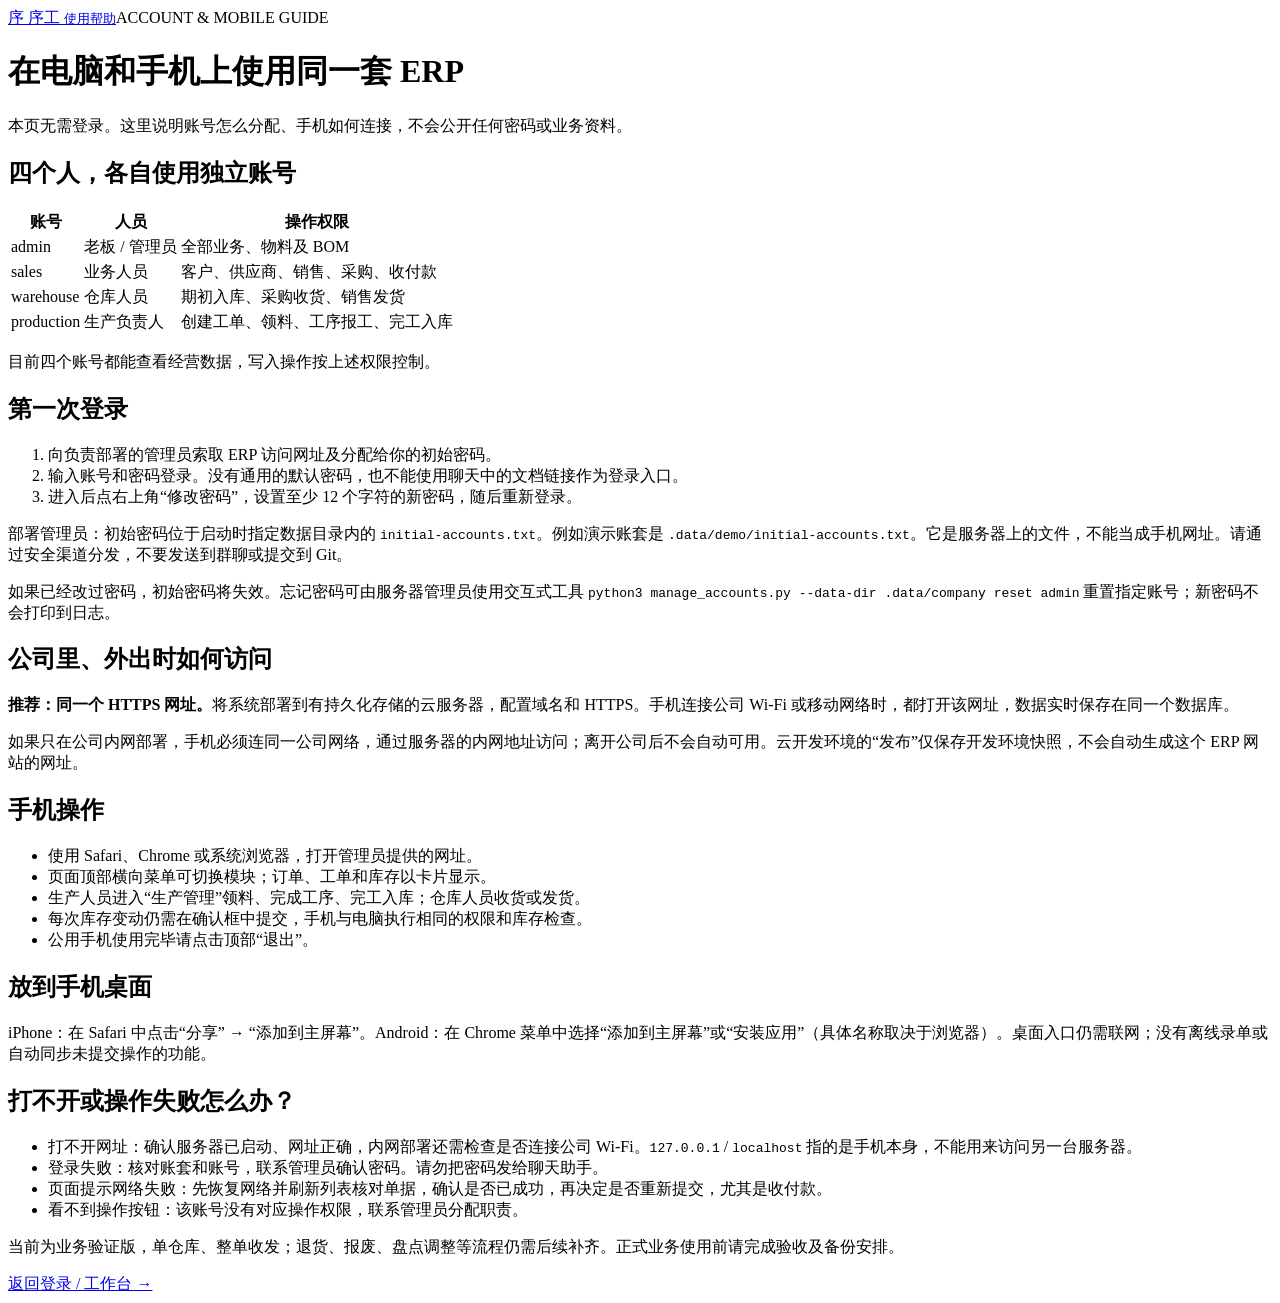
==== static/help.html @ 02623de0 "Add manufacturing and trading ERP trial with Windows launcher" ====
<!DOCTYPE html>
<html lang="zh-CN"><head><meta charset="UTF-8"><meta name="viewport" content="width=device-width,initial-scale=1"><meta name="theme-color" content="#126b59"><title>账号与手机使用帮助 · 序工 ERP</title><link rel="stylesheet" href="/style.css"><link rel="icon" href="/icon.svg"></head>
<body><main class="help-page"><a class="brand" href="/"><span class="brand-mark">序</span> 序工 <small>使用帮助</small></a><span class="eyebrow">ACCOUNT & MOBILE GUIDE</span><h1>在电脑和手机上使用同一套 ERP</h1><p>本页无需登录。这里说明账号怎么分配、手机如何连接，不会公开任何密码或业务资料。</p>
<section class="panel"><h2>四个人，各自使用独立账号</h2><div class="table-wrap"><table><thead><tr><th>账号</th><th>人员</th><th>操作权限</th></tr></thead><tbody><tr><td>admin</td><td>老板 / 管理员</td><td>全部业务、物料及 BOM</td></tr><tr><td>sales</td><td>业务人员</td><td>客户、供应商、销售、采购、收付款</td></tr><tr><td>warehouse</td><td>仓库人员</td><td>期初入库、采购收货、销售发货</td></tr><tr><td>production</td><td>生产负责人</td><td>创建工单、领料、工序报工、完工入库</td></tr></tbody></table></div><p>目前四个账号都能查看经营数据，写入操作按上述权限控制。</p><h2>第一次登录</h2><ol><li>向负责部署的管理员索取 ERP 访问网址及分配给你的初始密码。</li><li>输入账号和密码登录。没有通用的默认密码，也不能使用聊天中的文档链接作为登录入口。</li><li>进入后点右上角“修改密码”，设置至少 12 个字符的新密码，随后重新登录。</li></ol><p>部署管理员：初始密码位于启动时指定数据目录内的 <code>initial-accounts.txt</code>。例如演示账套是 <code>.data/demo/initial-accounts.txt</code>。它是服务器上的文件，不能当成手机网址。请通过安全渠道分发，不要发送到群聊或提交到 Git。</p><p>如果已经改过密码，初始密码将失效。忘记密码可由服务器管理员使用交互式工具 <code>python3 manage_accounts.py --data-dir .data/company reset admin</code> 重置指定账号；新密码不会打印到日志。</p></section>
<section class="panel"><h2>公司里、外出时如何访问</h2><p><strong>推荐：同一个 HTTPS 网址。</strong>将系统部署到有持久化存储的云服务器，配置域名和 HTTPS。手机连接公司 Wi-Fi 或移动网络时，都打开该网址，数据实时保存在同一个数据库。</p><p>如果只在公司内网部署，手机必须连同一公司网络，通过服务器的内网地址访问；离开公司后不会自动可用。云开发环境的“发布”仅保存开发环境快照，不会自动生成这个 ERP 网站的网址。</p><h2>手机操作</h2><ul><li>使用 Safari、Chrome 或系统浏览器，打开管理员提供的网址。</li><li>页面顶部横向菜单可切换模块；订单、工单和库存以卡片显示。</li><li>生产人员进入“生产管理”领料、完成工序、完工入库；仓库人员收货或发货。</li><li>每次库存变动仍需在确认框中提交，手机与电脑执行相同的权限和库存检查。</li><li>公用手机使用完毕请点击顶部“退出”。</li></ul><h2>放到手机桌面</h2><p>iPhone：在 Safari 中点击“分享” → “添加到主屏幕”。Android：在 Chrome 菜单中选择“添加到主屏幕”或“安装应用”（具体名称取决于浏览器）。桌面入口仍需联网；没有离线录单或自动同步未提交操作的功能。</p></section>
<section class="panel"><h2>打不开或操作失败怎么办？</h2><ul><li>打不开网址：确认服务器已启动、网址正确，内网部署还需检查是否连接公司 Wi-Fi。<code>127.0.0.1</code> / <code>localhost</code> 指的是手机本身，不能用来访问另一台服务器。</li><li>登录失败：核对账套和账号，联系管理员确认密码。请勿把密码发给聊天助手。</li><li>页面提示网络失败：先恢复网络并刷新列表核对单据，确认是否已成功，再决定是否重新提交，尤其是收付款。</li><li>看不到操作按钮：该账号没有对应操作权限，联系管理员分配职责。</li></ul><p>当前为业务验证版，单仓库、整单收发；退货、报废、盘点调整等流程仍需后续补齐。正式业务使用前请完成验收及备份安排。</p></section><a class="primary" href="/">返回登录 / 工作台 →</a></main></body></html>
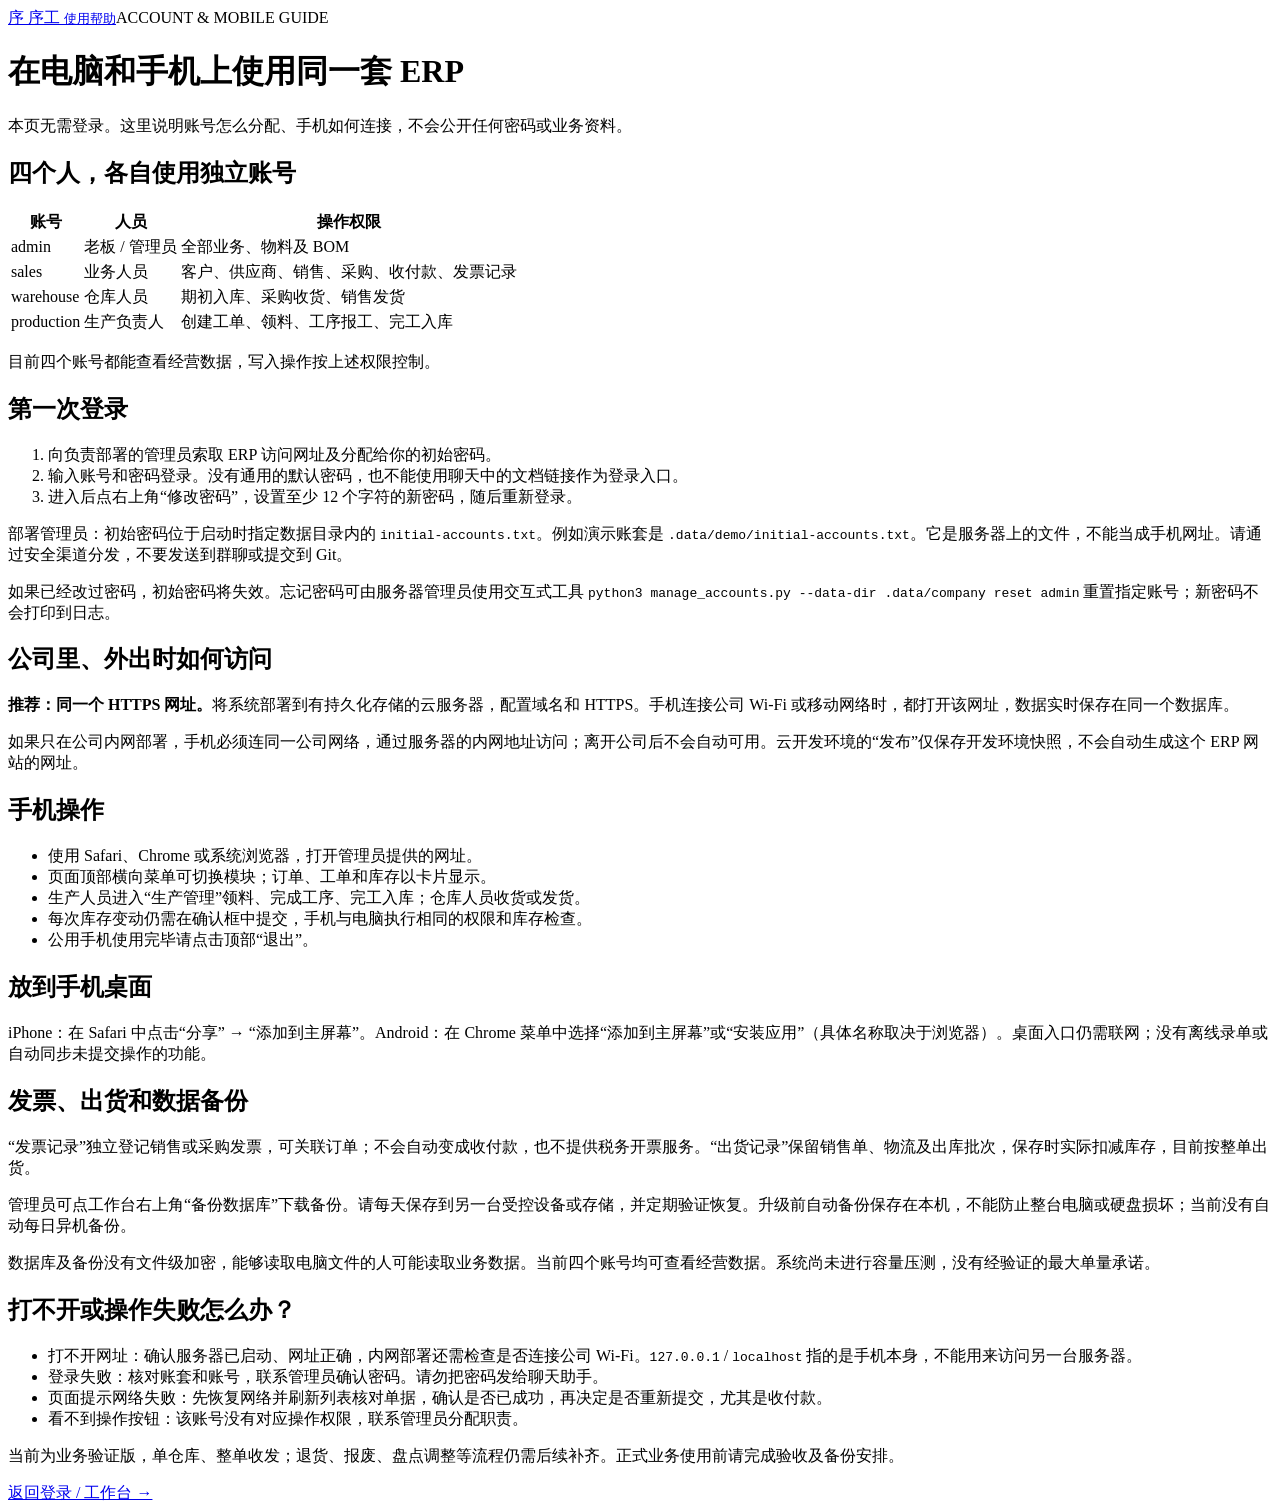
==== commit e1f36dd9: "Add invoice and shipment workspaces with verified backup downloads" ====
--- a/static/help.html
+++ b/static/help.html
@@ -1,6 +1,6 @@
 <!DOCTYPE html>
 <html lang="zh-CN"><head><meta charset="UTF-8"><meta name="viewport" content="width=device-width,initial-scale=1"><meta name="theme-color" content="#126b59"><title>账号与手机使用帮助 · 序工 ERP</title><link rel="stylesheet" href="/style.css"><link rel="icon" href="/icon.svg"></head>
 <body><main class="help-page"><a class="brand" href="/"><span class="brand-mark">序</span> 序工 <small>使用帮助</small></a><span class="eyebrow">ACCOUNT & MOBILE GUIDE</span><h1>在电脑和手机上使用同一套 ERP</h1><p>本页无需登录。这里说明账号怎么分配、手机如何连接，不会公开任何密码或业务资料。</p>
-<section class="panel"><h2>四个人，各自使用独立账号</h2><div class="table-wrap"><table><thead><tr><th>账号</th><th>人员</th><th>操作权限</th></tr></thead><tbody><tr><td>admin</td><td>老板 / 管理员</td><td>全部业务、物料及 BOM</td></tr><tr><td>sales</td><td>业务人员</td><td>客户、供应商、销售、采购、收付款</td></tr><tr><td>warehouse</td><td>仓库人员</td><td>期初入库、采购收货、销售发货</td></tr><tr><td>production</td><td>生产负责人</td><td>创建工单、领料、工序报工、完工入库</td></tr></tbody></table></div><p>目前四个账号都能查看经营数据，写入操作按上述权限控制。</p><h2>第一次登录</h2><ol><li>向负责部署的管理员索取 ERP 访问网址及分配给你的初始密码。</li><li>输入账号和密码登录。没有通用的默认密码，也不能使用聊天中的文档链接作为登录入口。</li><li>进入后点右上角“修改密码”，设置至少 12 个字符的新密码，随后重新登录。</li></ol><p>部署管理员：初始密码位于启动时指定数据目录内的 <code>initial-accounts.txt</code>。例如演示账套是 <code>.data/demo/initial-accounts.txt</code>。它是服务器上的文件，不能当成手机网址。请通过安全渠道分发，不要发送到群聊或提交到 Git。</p><p>如果已经改过密码，初始密码将失效。忘记密码可由服务器管理员使用交互式工具 <code>python3 manage_accounts.py --data-dir .data/company reset admin</code> 重置指定账号；新密码不会打印到日志。</p></section>
+<section class="panel"><h2>四个人，各自使用独立账号</h2><div class="table-wrap"><table><thead><tr><th>账号</th><th>人员</th><th>操作权限</th></tr></thead><tbody><tr><td>admin</td><td>老板 / 管理员</td><td>全部业务、物料及 BOM</td></tr><tr><td>sales</td><td>业务人员</td><td>客户、供应商、销售、采购、收付款、发票记录</td></tr><tr><td>warehouse</td><td>仓库人员</td><td>期初入库、采购收货、销售发货</td></tr><tr><td>production</td><td>生产负责人</td><td>创建工单、领料、工序报工、完工入库</td></tr></tbody></table></div><p>目前四个账号都能查看经营数据，写入操作按上述权限控制。</p><h2>第一次登录</h2><ol><li>向负责部署的管理员索取 ERP 访问网址及分配给你的初始密码。</li><li>输入账号和密码登录。没有通用的默认密码，也不能使用聊天中的文档链接作为登录入口。</li><li>进入后点右上角“修改密码”，设置至少 12 个字符的新密码，随后重新登录。</li></ol><p>部署管理员：初始密码位于启动时指定数据目录内的 <code>initial-accounts.txt</code>。例如演示账套是 <code>.data/demo/initial-accounts.txt</code>。它是服务器上的文件，不能当成手机网址。请通过安全渠道分发，不要发送到群聊或提交到 Git。</p><p>如果已经改过密码，初始密码将失效。忘记密码可由服务器管理员使用交互式工具 <code>python3 manage_accounts.py --data-dir .data/company reset admin</code> 重置指定账号；新密码不会打印到日志。</p></section>
 <section class="panel"><h2>公司里、外出时如何访问</h2><p><strong>推荐：同一个 HTTPS 网址。</strong>将系统部署到有持久化存储的云服务器，配置域名和 HTTPS。手机连接公司 Wi-Fi 或移动网络时，都打开该网址，数据实时保存在同一个数据库。</p><p>如果只在公司内网部署，手机必须连同一公司网络，通过服务器的内网地址访问；离开公司后不会自动可用。云开发环境的“发布”仅保存开发环境快照，不会自动生成这个 ERP 网站的网址。</p><h2>手机操作</h2><ul><li>使用 Safari、Chrome 或系统浏览器，打开管理员提供的网址。</li><li>页面顶部横向菜单可切换模块；订单、工单和库存以卡片显示。</li><li>生产人员进入“生产管理”领料、完成工序、完工入库；仓库人员收货或发货。</li><li>每次库存变动仍需在确认框中提交，手机与电脑执行相同的权限和库存检查。</li><li>公用手机使用完毕请点击顶部“退出”。</li></ul><h2>放到手机桌面</h2><p>iPhone：在 Safari 中点击“分享” → “添加到主屏幕”。Android：在 Chrome 菜单中选择“添加到主屏幕”或“安装应用”（具体名称取决于浏览器）。桌面入口仍需联网；没有离线录单或自动同步未提交操作的功能。</p></section>
-<section class="panel"><h2>打不开或操作失败怎么办？</h2><ul><li>打不开网址：确认服务器已启动、网址正确，内网部署还需检查是否连接公司 Wi-Fi。<code>127.0.0.1</code> / <code>localhost</code> 指的是手机本身，不能用来访问另一台服务器。</li><li>登录失败：核对账套和账号，联系管理员确认密码。请勿把密码发给聊天助手。</li><li>页面提示网络失败：先恢复网络并刷新列表核对单据，确认是否已成功，再决定是否重新提交，尤其是收付款。</li><li>看不到操作按钮：该账号没有对应操作权限，联系管理员分配职责。</li></ul><p>当前为业务验证版，单仓库、整单收发；退货、报废、盘点调整等流程仍需后续补齐。正式业务使用前请完成验收及备份安排。</p></section><a class="primary" href="/">返回登录 / 工作台 →</a></main></body></html>
+<section class="panel"><h2>发票、出货和数据备份</h2><p>“发票记录”独立登记销售或采购发票，可关联订单；不会自动变成收付款，也不提供税务开票服务。“出货记录”保留销售单、物流及出库批次，保存时实际扣减库存，目前按整单出货。</p><p>管理员可点工作台右上角“备份数据库”下载备份。请每天保存到另一台受控设备或存储，并定期验证恢复。升级前自动备份保存在本机，不能防止整台电脑或硬盘损坏；当前没有自动每日异机备份。</p><p>数据库及备份没有文件级加密，能够读取电脑文件的人可能读取业务数据。当前四个账号均可查看经营数据。系统尚未进行容量压测，没有经验证的最大单量承诺。</p></section><section class="panel"><h2>打不开或操作失败怎么办？</h2><ul><li>打不开网址：确认服务器已启动、网址正确，内网部署还需检查是否连接公司 Wi-Fi。<code>127.0.0.1</code> / <code>localhost</code> 指的是手机本身，不能用来访问另一台服务器。</li><li>登录失败：核对账套和账号，联系管理员确认密码。请勿把密码发给聊天助手。</li><li>页面提示网络失败：先恢复网络并刷新列表核对单据，确认是否已成功，再决定是否重新提交，尤其是收付款。</li><li>看不到操作按钮：该账号没有对应操作权限，联系管理员分配职责。</li></ul><p>当前为业务验证版，单仓库、整单收发；退货、报废、盘点调整等流程仍需后续补齐。正式业务使用前请完成验收及备份安排。</p></section><a class="primary" href="/">返回登录 / 工作台 →</a></main></body></html>
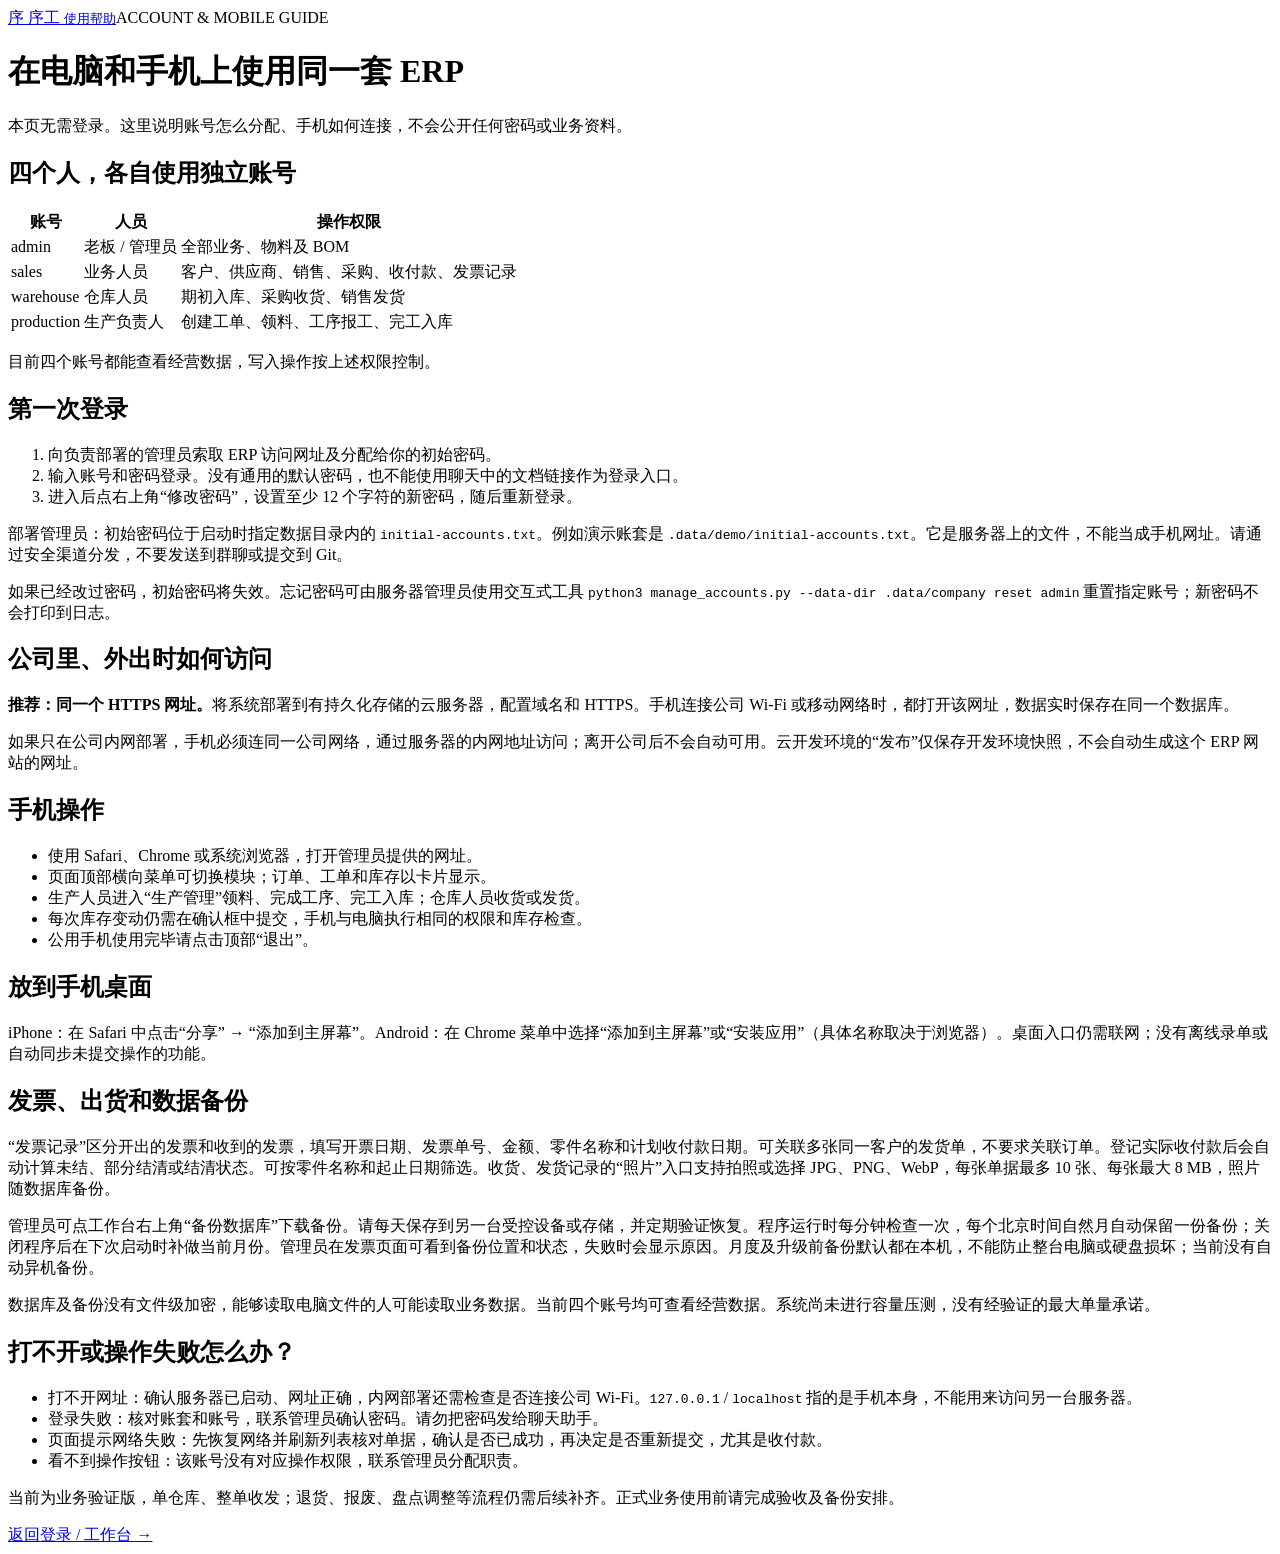
==== commit ecad8774: "Track invoice settlements and shipment photos with monthly backups" ====
--- a/static/help.html
+++ b/static/help.html
@@ -3,4 +3,4 @@
 <body><main class="help-page"><a class="brand" href="/"><span class="brand-mark">序</span> 序工 <small>使用帮助</small></a><span class="eyebrow">ACCOUNT & MOBILE GUIDE</span><h1>在电脑和手机上使用同一套 ERP</h1><p>本页无需登录。这里说明账号怎么分配、手机如何连接，不会公开任何密码或业务资料。</p>
 <section class="panel"><h2>四个人，各自使用独立账号</h2><div class="table-wrap"><table><thead><tr><th>账号</th><th>人员</th><th>操作权限</th></tr></thead><tbody><tr><td>admin</td><td>老板 / 管理员</td><td>全部业务、物料及 BOM</td></tr><tr><td>sales</td><td>业务人员</td><td>客户、供应商、销售、采购、收付款、发票记录</td></tr><tr><td>warehouse</td><td>仓库人员</td><td>期初入库、采购收货、销售发货</td></tr><tr><td>production</td><td>生产负责人</td><td>创建工单、领料、工序报工、完工入库</td></tr></tbody></table></div><p>目前四个账号都能查看经营数据，写入操作按上述权限控制。</p><h2>第一次登录</h2><ol><li>向负责部署的管理员索取 ERP 访问网址及分配给你的初始密码。</li><li>输入账号和密码登录。没有通用的默认密码，也不能使用聊天中的文档链接作为登录入口。</li><li>进入后点右上角“修改密码”，设置至少 12 个字符的新密码，随后重新登录。</li></ol><p>部署管理员：初始密码位于启动时指定数据目录内的 <code>initial-accounts.txt</code>。例如演示账套是 <code>.data/demo/initial-accounts.txt</code>。它是服务器上的文件，不能当成手机网址。请通过安全渠道分发，不要发送到群聊或提交到 Git。</p><p>如果已经改过密码，初始密码将失效。忘记密码可由服务器管理员使用交互式工具 <code>python3 manage_accounts.py --data-dir .data/company reset admin</code> 重置指定账号；新密码不会打印到日志。</p></section>
 <section class="panel"><h2>公司里、外出时如何访问</h2><p><strong>推荐：同一个 HTTPS 网址。</strong>将系统部署到有持久化存储的云服务器，配置域名和 HTTPS。手机连接公司 Wi-Fi 或移动网络时，都打开该网址，数据实时保存在同一个数据库。</p><p>如果只在公司内网部署，手机必须连同一公司网络，通过服务器的内网地址访问；离开公司后不会自动可用。云开发环境的“发布”仅保存开发环境快照，不会自动生成这个 ERP 网站的网址。</p><h2>手机操作</h2><ul><li>使用 Safari、Chrome 或系统浏览器，打开管理员提供的网址。</li><li>页面顶部横向菜单可切换模块；订单、工单和库存以卡片显示。</li><li>生产人员进入“生产管理”领料、完成工序、完工入库；仓库人员收货或发货。</li><li>每次库存变动仍需在确认框中提交，手机与电脑执行相同的权限和库存检查。</li><li>公用手机使用完毕请点击顶部“退出”。</li></ul><h2>放到手机桌面</h2><p>iPhone：在 Safari 中点击“分享” → “添加到主屏幕”。Android：在 Chrome 菜单中选择“添加到主屏幕”或“安装应用”（具体名称取决于浏览器）。桌面入口仍需联网；没有离线录单或自动同步未提交操作的功能。</p></section>
-<section class="panel"><h2>发票、出货和数据备份</h2><p>“发票记录”独立登记销售或采购发票，可关联订单；不会自动变成收付款，也不提供税务开票服务。“出货记录”保留销售单、物流及出库批次，保存时实际扣减库存，目前按整单出货。</p><p>管理员可点工作台右上角“备份数据库”下载备份。请每天保存到另一台受控设备或存储，并定期验证恢复。升级前自动备份保存在本机，不能防止整台电脑或硬盘损坏；当前没有自动每日异机备份。</p><p>数据库及备份没有文件级加密，能够读取电脑文件的人可能读取业务数据。当前四个账号均可查看经营数据。系统尚未进行容量压测，没有经验证的最大单量承诺。</p></section><section class="panel"><h2>打不开或操作失败怎么办？</h2><ul><li>打不开网址：确认服务器已启动、网址正确，内网部署还需检查是否连接公司 Wi-Fi。<code>127.0.0.1</code> / <code>localhost</code> 指的是手机本身，不能用来访问另一台服务器。</li><li>登录失败：核对账套和账号，联系管理员确认密码。请勿把密码发给聊天助手。</li><li>页面提示网络失败：先恢复网络并刷新列表核对单据，确认是否已成功，再决定是否重新提交，尤其是收付款。</li><li>看不到操作按钮：该账号没有对应操作权限，联系管理员分配职责。</li></ul><p>当前为业务验证版，单仓库、整单收发；退货、报废、盘点调整等流程仍需后续补齐。正式业务使用前请完成验收及备份安排。</p></section><a class="primary" href="/">返回登录 / 工作台 →</a></main></body></html>
+<section class="panel"><h2>发票、出货和数据备份</h2><p>“发票记录”区分开出的发票和收到的发票，填写开票日期、发票单号、金额、零件名称和计划收付款日期。可关联多张同一客户的发货单，不要求关联订单。登记实际收付款后会自动计算未结、部分结清或结清状态。可按零件名称和起止日期筛选。收货、发货记录的“照片”入口支持拍照或选择 JPG、PNG、WebP，每张单据最多 10 张、每张最大 8 MB，照片随数据库备份。</p><p>管理员可点工作台右上角“备份数据库”下载备份。请每天保存到另一台受控设备或存储，并定期验证恢复。程序运行时每分钟检查一次，每个北京时间自然月自动保留一份备份；关闭程序后在下次启动时补做当前月份。管理员在发票页面可看到备份位置和状态，失败时会显示原因。月度及升级前备份默认都在本机，不能防止整台电脑或硬盘损坏；当前没有自动异机备份。</p><p>数据库及备份没有文件级加密，能够读取电脑文件的人可能读取业务数据。当前四个账号均可查看经营数据。系统尚未进行容量压测，没有经验证的最大单量承诺。</p></section><section class="panel"><h2>打不开或操作失败怎么办？</h2><ul><li>打不开网址：确认服务器已启动、网址正确，内网部署还需检查是否连接公司 Wi-Fi。<code>127.0.0.1</code> / <code>localhost</code> 指的是手机本身，不能用来访问另一台服务器。</li><li>登录失败：核对账套和账号，联系管理员确认密码。请勿把密码发给聊天助手。</li><li>页面提示网络失败：先恢复网络并刷新列表核对单据，确认是否已成功，再决定是否重新提交，尤其是收付款。</li><li>看不到操作按钮：该账号没有对应操作权限，联系管理员分配职责。</li></ul><p>当前为业务验证版，单仓库、整单收发；退货、报废、盘点调整等流程仍需后续补齐。正式业务使用前请完成验收及备份安排。</p></section><a class="primary" href="/">返回登录 / 工作台 →</a></main></body></html>
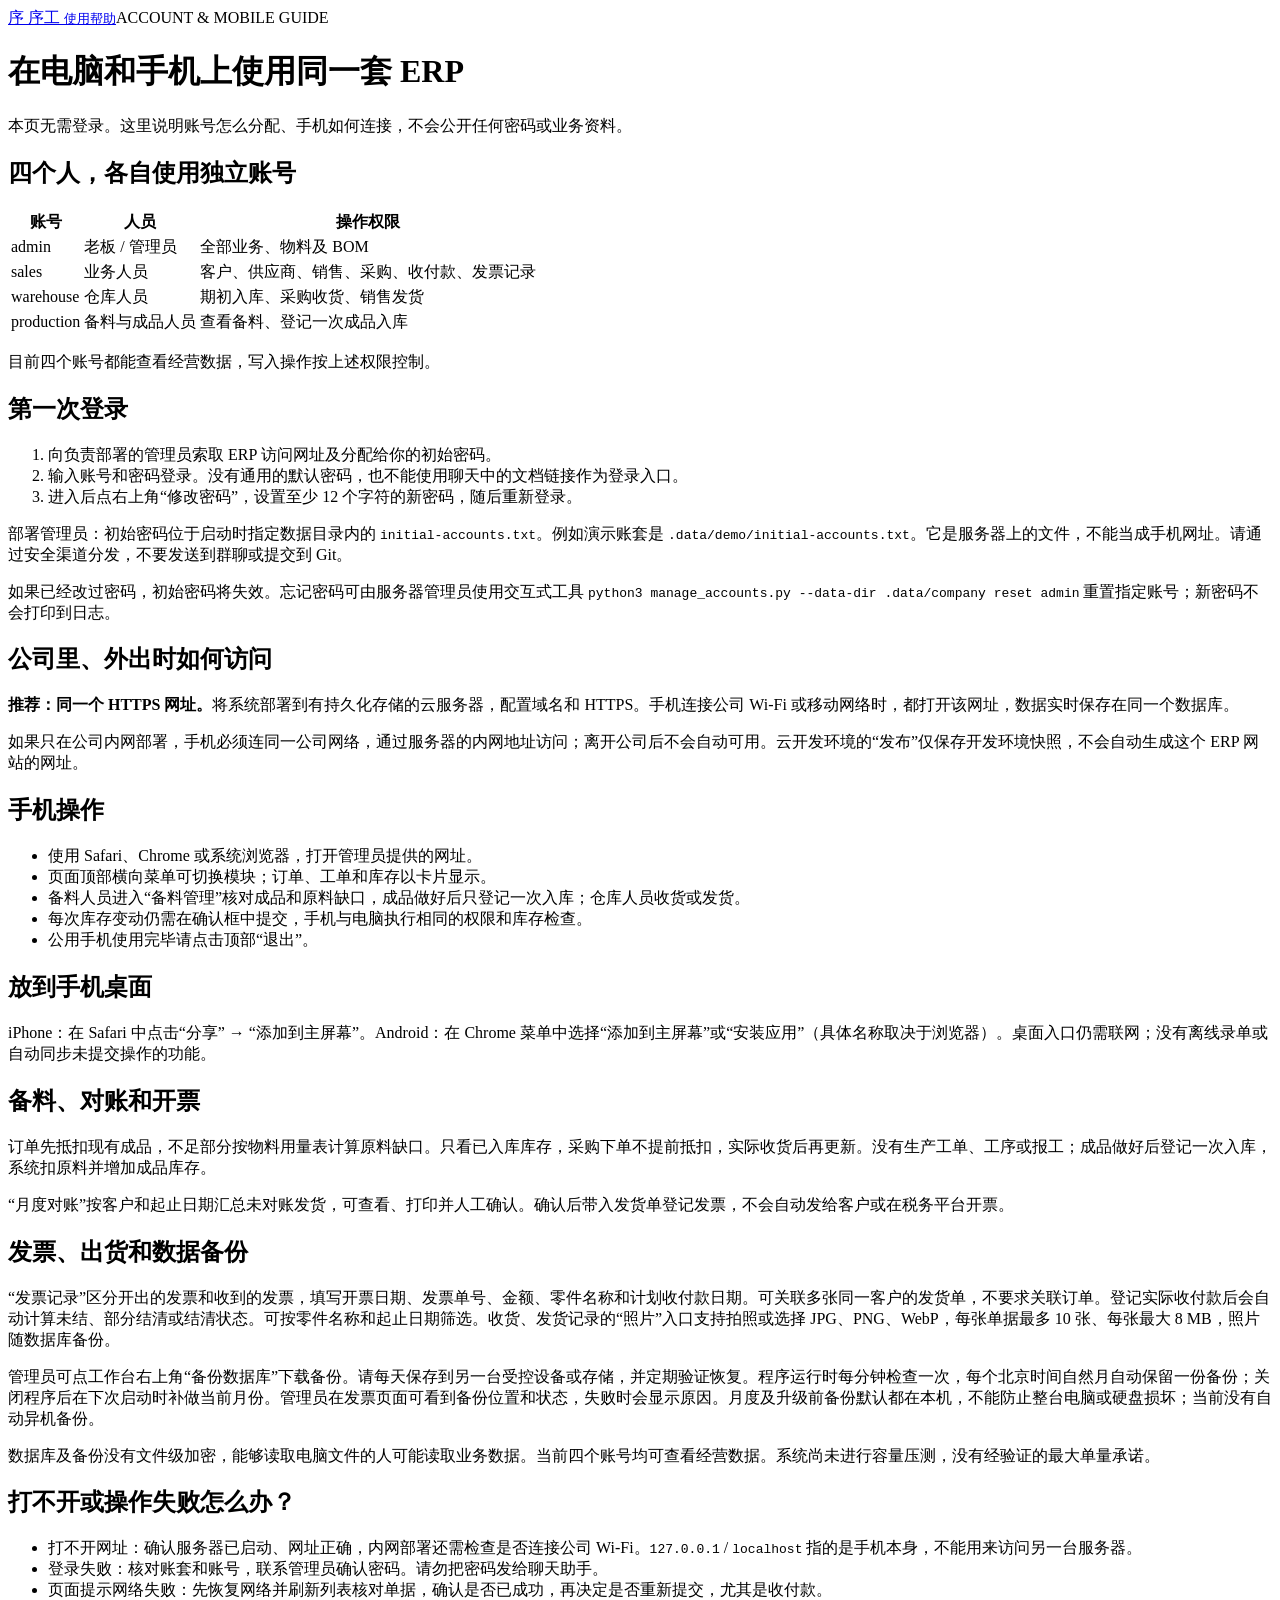
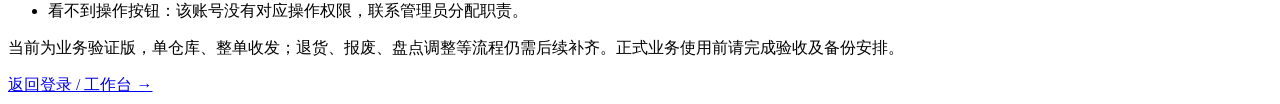
==== commit 903aa6bc: "Replace production workflow with preparation, finished receipts and monthly statements" ====
--- a/static/help.html
+++ b/static/help.html
@@ -1,6 +1,6 @@
 <!DOCTYPE html>
 <html lang="zh-CN"><head><meta charset="UTF-8"><meta name="viewport" content="width=device-width,initial-scale=1"><meta name="theme-color" content="#126b59"><title>账号与手机使用帮助 · 序工 ERP</title><link rel="stylesheet" href="/style.css"><link rel="icon" href="/icon.svg"></head>
 <body><main class="help-page"><a class="brand" href="/"><span class="brand-mark">序</span> 序工 <small>使用帮助</small></a><span class="eyebrow">ACCOUNT & MOBILE GUIDE</span><h1>在电脑和手机上使用同一套 ERP</h1><p>本页无需登录。这里说明账号怎么分配、手机如何连接，不会公开任何密码或业务资料。</p>
-<section class="panel"><h2>四个人，各自使用独立账号</h2><div class="table-wrap"><table><thead><tr><th>账号</th><th>人员</th><th>操作权限</th></tr></thead><tbody><tr><td>admin</td><td>老板 / 管理员</td><td>全部业务、物料及 BOM</td></tr><tr><td>sales</td><td>业务人员</td><td>客户、供应商、销售、采购、收付款、发票记录</td></tr><tr><td>warehouse</td><td>仓库人员</td><td>期初入库、采购收货、销售发货</td></tr><tr><td>production</td><td>生产负责人</td><td>创建工单、领料、工序报工、完工入库</td></tr></tbody></table></div><p>目前四个账号都能查看经营数据，写入操作按上述权限控制。</p><h2>第一次登录</h2><ol><li>向负责部署的管理员索取 ERP 访问网址及分配给你的初始密码。</li><li>输入账号和密码登录。没有通用的默认密码，也不能使用聊天中的文档链接作为登录入口。</li><li>进入后点右上角“修改密码”，设置至少 12 个字符的新密码，随后重新登录。</li></ol><p>部署管理员：初始密码位于启动时指定数据目录内的 <code>initial-accounts.txt</code>。例如演示账套是 <code>.data/demo/initial-accounts.txt</code>。它是服务器上的文件，不能当成手机网址。请通过安全渠道分发，不要发送到群聊或提交到 Git。</p><p>如果已经改过密码，初始密码将失效。忘记密码可由服务器管理员使用交互式工具 <code>python3 manage_accounts.py --data-dir .data/company reset admin</code> 重置指定账号；新密码不会打印到日志。</p></section>
-<section class="panel"><h2>公司里、外出时如何访问</h2><p><strong>推荐：同一个 HTTPS 网址。</strong>将系统部署到有持久化存储的云服务器，配置域名和 HTTPS。手机连接公司 Wi-Fi 或移动网络时，都打开该网址，数据实时保存在同一个数据库。</p><p>如果只在公司内网部署，手机必须连同一公司网络，通过服务器的内网地址访问；离开公司后不会自动可用。云开发环境的“发布”仅保存开发环境快照，不会自动生成这个 ERP 网站的网址。</p><h2>手机操作</h2><ul><li>使用 Safari、Chrome 或系统浏览器，打开管理员提供的网址。</li><li>页面顶部横向菜单可切换模块；订单、工单和库存以卡片显示。</li><li>生产人员进入“生产管理”领料、完成工序、完工入库；仓库人员收货或发货。</li><li>每次库存变动仍需在确认框中提交，手机与电脑执行相同的权限和库存检查。</li><li>公用手机使用完毕请点击顶部“退出”。</li></ul><h2>放到手机桌面</h2><p>iPhone：在 Safari 中点击“分享” → “添加到主屏幕”。Android：在 Chrome 菜单中选择“添加到主屏幕”或“安装应用”（具体名称取决于浏览器）。桌面入口仍需联网；没有离线录单或自动同步未提交操作的功能。</p></section>
-<section class="panel"><h2>发票、出货和数据备份</h2><p>“发票记录”区分开出的发票和收到的发票，填写开票日期、发票单号、金额、零件名称和计划收付款日期。可关联多张同一客户的发货单，不要求关联订单。登记实际收付款后会自动计算未结、部分结清或结清状态。可按零件名称和起止日期筛选。收货、发货记录的“照片”入口支持拍照或选择 JPG、PNG、WebP，每张单据最多 10 张、每张最大 8 MB，照片随数据库备份。</p><p>管理员可点工作台右上角“备份数据库”下载备份。请每天保存到另一台受控设备或存储，并定期验证恢复。程序运行时每分钟检查一次，每个北京时间自然月自动保留一份备份；关闭程序后在下次启动时补做当前月份。管理员在发票页面可看到备份位置和状态，失败时会显示原因。月度及升级前备份默认都在本机，不能防止整台电脑或硬盘损坏；当前没有自动异机备份。</p><p>数据库及备份没有文件级加密，能够读取电脑文件的人可能读取业务数据。当前四个账号均可查看经营数据。系统尚未进行容量压测，没有经验证的最大单量承诺。</p></section><section class="panel"><h2>打不开或操作失败怎么办？</h2><ul><li>打不开网址：确认服务器已启动、网址正确，内网部署还需检查是否连接公司 Wi-Fi。<code>127.0.0.1</code> / <code>localhost</code> 指的是手机本身，不能用来访问另一台服务器。</li><li>登录失败：核对账套和账号，联系管理员确认密码。请勿把密码发给聊天助手。</li><li>页面提示网络失败：先恢复网络并刷新列表核对单据，确认是否已成功，再决定是否重新提交，尤其是收付款。</li><li>看不到操作按钮：该账号没有对应操作权限，联系管理员分配职责。</li></ul><p>当前为业务验证版，单仓库、整单收发；退货、报废、盘点调整等流程仍需后续补齐。正式业务使用前请完成验收及备份安排。</p></section><a class="primary" href="/">返回登录 / 工作台 →</a></main></body></html>
+<section class="panel"><h2>四个人，各自使用独立账号</h2><div class="table-wrap"><table><thead><tr><th>账号</th><th>人员</th><th>操作权限</th></tr></thead><tbody><tr><td>admin</td><td>老板 / 管理员</td><td>全部业务、物料及 BOM</td></tr><tr><td>sales</td><td>业务人员</td><td>客户、供应商、销售、采购、收付款、发票记录</td></tr><tr><td>warehouse</td><td>仓库人员</td><td>期初入库、采购收货、销售发货</td></tr><tr><td>production</td><td>备料与成品人员</td><td>查看备料、登记一次成品入库</td></tr></tbody></table></div><p>目前四个账号都能查看经营数据，写入操作按上述权限控制。</p><h2>第一次登录</h2><ol><li>向负责部署的管理员索取 ERP 访问网址及分配给你的初始密码。</li><li>输入账号和密码登录。没有通用的默认密码，也不能使用聊天中的文档链接作为登录入口。</li><li>进入后点右上角“修改密码”，设置至少 12 个字符的新密码，随后重新登录。</li></ol><p>部署管理员：初始密码位于启动时指定数据目录内的 <code>initial-accounts.txt</code>。例如演示账套是 <code>.data/demo/initial-accounts.txt</code>。它是服务器上的文件，不能当成手机网址。请通过安全渠道分发，不要发送到群聊或提交到 Git。</p><p>如果已经改过密码，初始密码将失效。忘记密码可由服务器管理员使用交互式工具 <code>python3 manage_accounts.py --data-dir .data/company reset admin</code> 重置指定账号；新密码不会打印到日志。</p></section>
+<section class="panel"><h2>公司里、外出时如何访问</h2><p><strong>推荐：同一个 HTTPS 网址。</strong>将系统部署到有持久化存储的云服务器，配置域名和 HTTPS。手机连接公司 Wi-Fi 或移动网络时，都打开该网址，数据实时保存在同一个数据库。</p><p>如果只在公司内网部署，手机必须连同一公司网络，通过服务器的内网地址访问；离开公司后不会自动可用。云开发环境的“发布”仅保存开发环境快照，不会自动生成这个 ERP 网站的网址。</p><h2>手机操作</h2><ul><li>使用 Safari、Chrome 或系统浏览器，打开管理员提供的网址。</li><li>页面顶部横向菜单可切换模块；订单、工单和库存以卡片显示。</li><li>备料人员进入“备料管理”核对成品和原料缺口，成品做好后只登记一次入库；仓库人员收货或发货。</li><li>每次库存变动仍需在确认框中提交，手机与电脑执行相同的权限和库存检查。</li><li>公用手机使用完毕请点击顶部“退出”。</li></ul><h2>放到手机桌面</h2><p>iPhone：在 Safari 中点击“分享” → “添加到主屏幕”。Android：在 Chrome 菜单中选择“添加到主屏幕”或“安装应用”（具体名称取决于浏览器）。桌面入口仍需联网；没有离线录单或自动同步未提交操作的功能。</p></section>
+<section class="panel"><h2>备料、对账和开票</h2><p>订单先抵扣现有成品，不足部分按物料用量表计算原料缺口。只看已入库库存，采购下单不提前抵扣，实际收货后再更新。没有生产工单、工序或报工；成品做好后登记一次入库，系统扣原料并增加成品库存。</p><p>“月度对账”按客户和起止日期汇总未对账发货，可查看、打印并人工确认。确认后带入发货单登记发票，不会自动发给客户或在税务平台开票。</p><h2>发票、出货和数据备份</h2><p>“发票记录”区分开出的发票和收到的发票，填写开票日期、发票单号、金额、零件名称和计划收付款日期。可关联多张同一客户的发货单，不要求关联订单。登记实际收付款后会自动计算未结、部分结清或结清状态。可按零件名称和起止日期筛选。收货、发货记录的“照片”入口支持拍照或选择 JPG、PNG、WebP，每张单据最多 10 张、每张最大 8 MB，照片随数据库备份。</p><p>管理员可点工作台右上角“备份数据库”下载备份。请每天保存到另一台受控设备或存储，并定期验证恢复。程序运行时每分钟检查一次，每个北京时间自然月自动保留一份备份；关闭程序后在下次启动时补做当前月份。管理员在发票页面可看到备份位置和状态，失败时会显示原因。月度及升级前备份默认都在本机，不能防止整台电脑或硬盘损坏；当前没有自动异机备份。</p><p>数据库及备份没有文件级加密，能够读取电脑文件的人可能读取业务数据。当前四个账号均可查看经营数据。系统尚未进行容量压测，没有经验证的最大单量承诺。</p></section><section class="panel"><h2>打不开或操作失败怎么办？</h2><ul><li>打不开网址：确认服务器已启动、网址正确，内网部署还需检查是否连接公司 Wi-Fi。<code>127.0.0.1</code> / <code>localhost</code> 指的是手机本身，不能用来访问另一台服务器。</li><li>登录失败：核对账套和账号，联系管理员确认密码。请勿把密码发给聊天助手。</li><li>页面提示网络失败：先恢复网络并刷新列表核对单据，确认是否已成功，再决定是否重新提交，尤其是收付款。</li><li>看不到操作按钮：该账号没有对应操作权限，联系管理员分配职责。</li></ul><p>当前为业务验证版，单仓库、整单收发；退货、报废、盘点调整等流程仍需后续补齐。正式业务使用前请完成验收及备份安排。</p></section><a class="primary" href="/">返回登录 / 工作台 →</a></main></body></html>
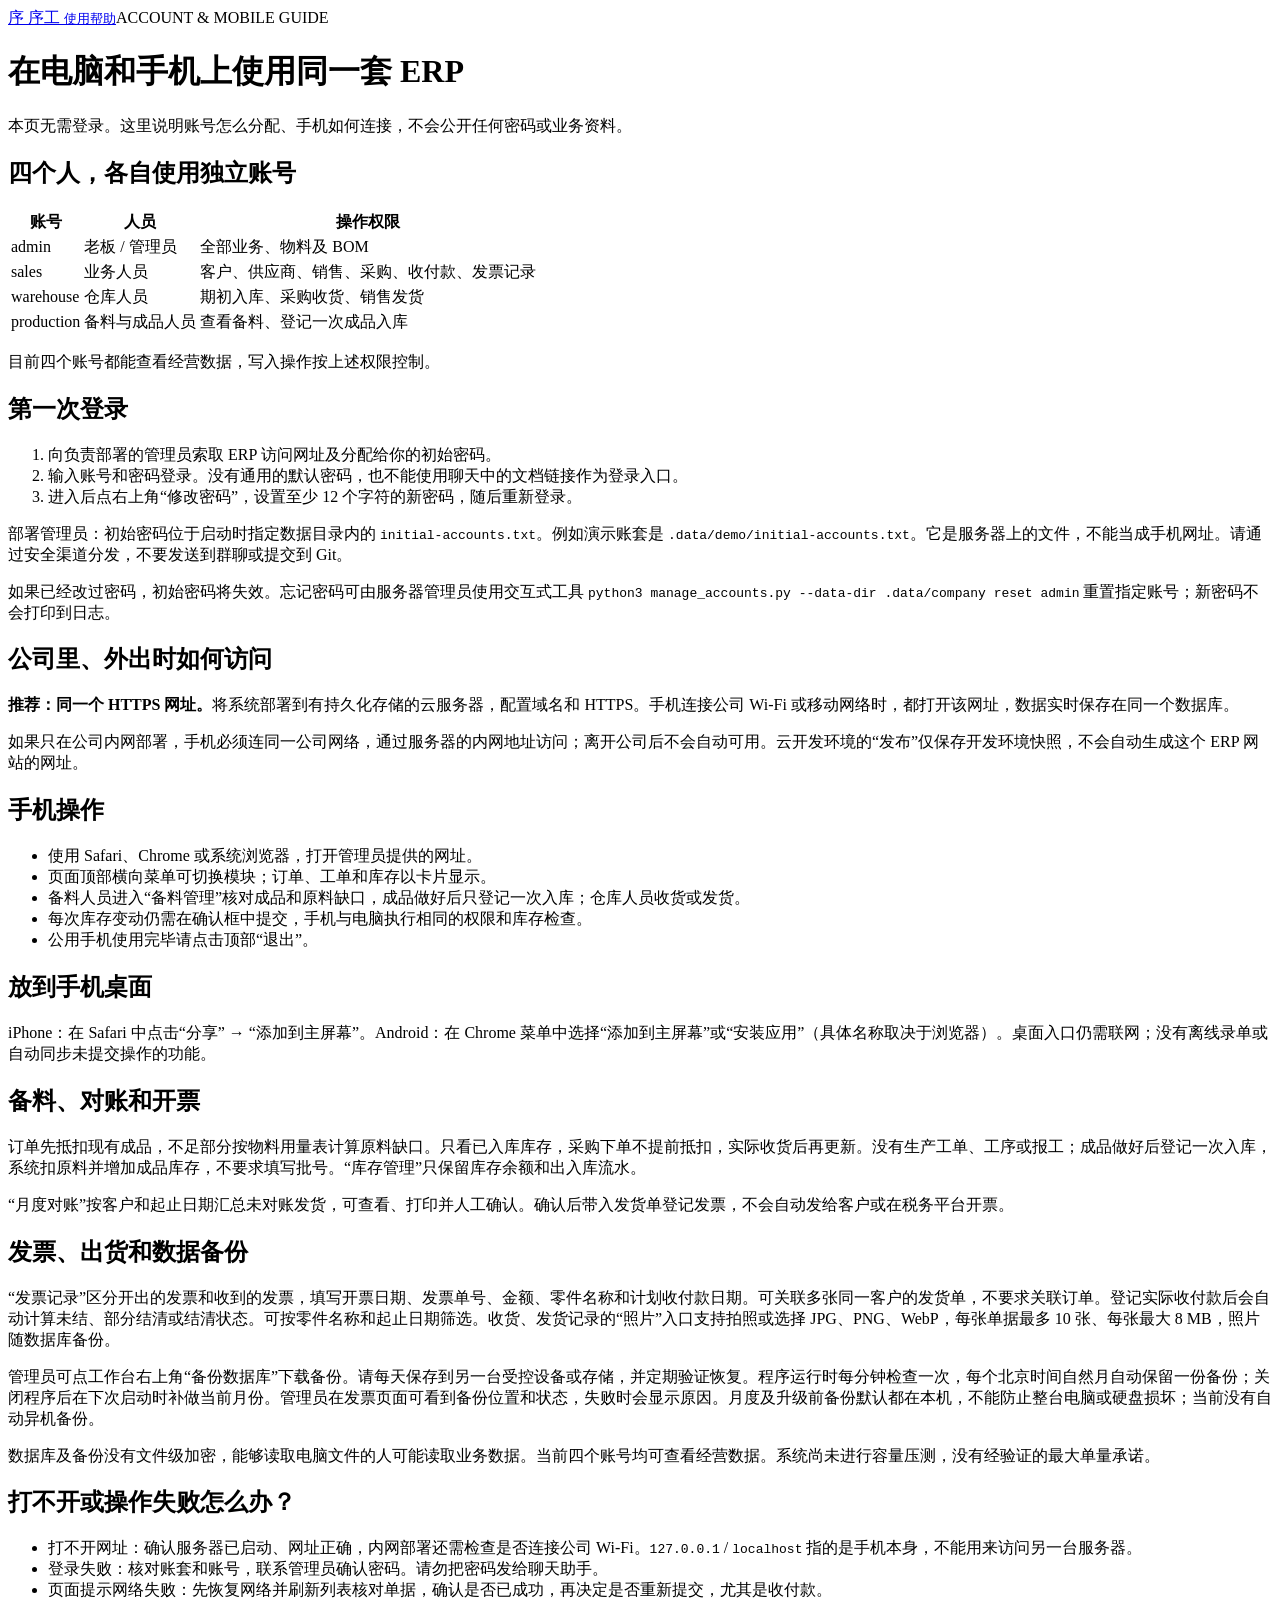
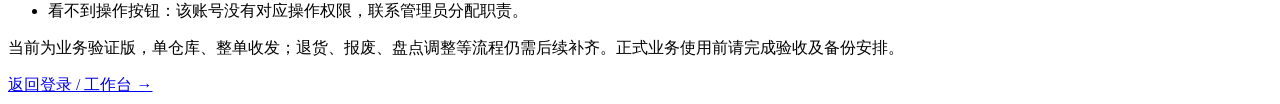
==== commit 71fc4cda: "Simplify inventory screens and remove manual batch entry" ====
--- a/static/help.html
+++ b/static/help.html
@@ -3,4 +3,4 @@
 <body><main class="help-page"><a class="brand" href="/"><span class="brand-mark">序</span> 序工 <small>使用帮助</small></a><span class="eyebrow">ACCOUNT & MOBILE GUIDE</span><h1>在电脑和手机上使用同一套 ERP</h1><p>本页无需登录。这里说明账号怎么分配、手机如何连接，不会公开任何密码或业务资料。</p>
 <section class="panel"><h2>四个人，各自使用独立账号</h2><div class="table-wrap"><table><thead><tr><th>账号</th><th>人员</th><th>操作权限</th></tr></thead><tbody><tr><td>admin</td><td>老板 / 管理员</td><td>全部业务、物料及 BOM</td></tr><tr><td>sales</td><td>业务人员</td><td>客户、供应商、销售、采购、收付款、发票记录</td></tr><tr><td>warehouse</td><td>仓库人员</td><td>期初入库、采购收货、销售发货</td></tr><tr><td>production</td><td>备料与成品人员</td><td>查看备料、登记一次成品入库</td></tr></tbody></table></div><p>目前四个账号都能查看经营数据，写入操作按上述权限控制。</p><h2>第一次登录</h2><ol><li>向负责部署的管理员索取 ERP 访问网址及分配给你的初始密码。</li><li>输入账号和密码登录。没有通用的默认密码，也不能使用聊天中的文档链接作为登录入口。</li><li>进入后点右上角“修改密码”，设置至少 12 个字符的新密码，随后重新登录。</li></ol><p>部署管理员：初始密码位于启动时指定数据目录内的 <code>initial-accounts.txt</code>。例如演示账套是 <code>.data/demo/initial-accounts.txt</code>。它是服务器上的文件，不能当成手机网址。请通过安全渠道分发，不要发送到群聊或提交到 Git。</p><p>如果已经改过密码，初始密码将失效。忘记密码可由服务器管理员使用交互式工具 <code>python3 manage_accounts.py --data-dir .data/company reset admin</code> 重置指定账号；新密码不会打印到日志。</p></section>
 <section class="panel"><h2>公司里、外出时如何访问</h2><p><strong>推荐：同一个 HTTPS 网址。</strong>将系统部署到有持久化存储的云服务器，配置域名和 HTTPS。手机连接公司 Wi-Fi 或移动网络时，都打开该网址，数据实时保存在同一个数据库。</p><p>如果只在公司内网部署，手机必须连同一公司网络，通过服务器的内网地址访问；离开公司后不会自动可用。云开发环境的“发布”仅保存开发环境快照，不会自动生成这个 ERP 网站的网址。</p><h2>手机操作</h2><ul><li>使用 Safari、Chrome 或系统浏览器，打开管理员提供的网址。</li><li>页面顶部横向菜单可切换模块；订单、工单和库存以卡片显示。</li><li>备料人员进入“备料管理”核对成品和原料缺口，成品做好后只登记一次入库；仓库人员收货或发货。</li><li>每次库存变动仍需在确认框中提交，手机与电脑执行相同的权限和库存检查。</li><li>公用手机使用完毕请点击顶部“退出”。</li></ul><h2>放到手机桌面</h2><p>iPhone：在 Safari 中点击“分享” → “添加到主屏幕”。Android：在 Chrome 菜单中选择“添加到主屏幕”或“安装应用”（具体名称取决于浏览器）。桌面入口仍需联网；没有离线录单或自动同步未提交操作的功能。</p></section>
-<section class="panel"><h2>备料、对账和开票</h2><p>订单先抵扣现有成品，不足部分按物料用量表计算原料缺口。只看已入库库存，采购下单不提前抵扣，实际收货后再更新。没有生产工单、工序或报工；成品做好后登记一次入库，系统扣原料并增加成品库存。</p><p>“月度对账”按客户和起止日期汇总未对账发货，可查看、打印并人工确认。确认后带入发货单登记发票，不会自动发给客户或在税务平台开票。</p><h2>发票、出货和数据备份</h2><p>“发票记录”区分开出的发票和收到的发票，填写开票日期、发票单号、金额、零件名称和计划收付款日期。可关联多张同一客户的发货单，不要求关联订单。登记实际收付款后会自动计算未结、部分结清或结清状态。可按零件名称和起止日期筛选。收货、发货记录的“照片”入口支持拍照或选择 JPG、PNG、WebP，每张单据最多 10 张、每张最大 8 MB，照片随数据库备份。</p><p>管理员可点工作台右上角“备份数据库”下载备份。请每天保存到另一台受控设备或存储，并定期验证恢复。程序运行时每分钟检查一次，每个北京时间自然月自动保留一份备份；关闭程序后在下次启动时补做当前月份。管理员在发票页面可看到备份位置和状态，失败时会显示原因。月度及升级前备份默认都在本机，不能防止整台电脑或硬盘损坏；当前没有自动异机备份。</p><p>数据库及备份没有文件级加密，能够读取电脑文件的人可能读取业务数据。当前四个账号均可查看经营数据。系统尚未进行容量压测，没有经验证的最大单量承诺。</p></section><section class="panel"><h2>打不开或操作失败怎么办？</h2><ul><li>打不开网址：确认服务器已启动、网址正确，内网部署还需检查是否连接公司 Wi-Fi。<code>127.0.0.1</code> / <code>localhost</code> 指的是手机本身，不能用来访问另一台服务器。</li><li>登录失败：核对账套和账号，联系管理员确认密码。请勿把密码发给聊天助手。</li><li>页面提示网络失败：先恢复网络并刷新列表核对单据，确认是否已成功，再决定是否重新提交，尤其是收付款。</li><li>看不到操作按钮：该账号没有对应操作权限，联系管理员分配职责。</li></ul><p>当前为业务验证版，单仓库、整单收发；退货、报废、盘点调整等流程仍需后续补齐。正式业务使用前请完成验收及备份安排。</p></section><a class="primary" href="/">返回登录 / 工作台 →</a></main></body></html>
+<section class="panel"><h2>备料、对账和开票</h2><p>订单先抵扣现有成品，不足部分按物料用量表计算原料缺口。只看已入库库存，采购下单不提前抵扣，实际收货后再更新。没有生产工单、工序或报工；成品做好后登记一次入库，系统扣原料并增加成品库存，不要求填写批号。“库存管理”只保留库存余额和出入库流水。</p><p>“月度对账”按客户和起止日期汇总未对账发货，可查看、打印并人工确认。确认后带入发货单登记发票，不会自动发给客户或在税务平台开票。</p><h2>发票、出货和数据备份</h2><p>“发票记录”区分开出的发票和收到的发票，填写开票日期、发票单号、金额、零件名称和计划收付款日期。可关联多张同一客户的发货单，不要求关联订单。登记实际收付款后会自动计算未结、部分结清或结清状态。可按零件名称和起止日期筛选。收货、发货记录的“照片”入口支持拍照或选择 JPG、PNG、WebP，每张单据最多 10 张、每张最大 8 MB，照片随数据库备份。</p><p>管理员可点工作台右上角“备份数据库”下载备份。请每天保存到另一台受控设备或存储，并定期验证恢复。程序运行时每分钟检查一次，每个北京时间自然月自动保留一份备份；关闭程序后在下次启动时补做当前月份。管理员在发票页面可看到备份位置和状态，失败时会显示原因。月度及升级前备份默认都在本机，不能防止整台电脑或硬盘损坏；当前没有自动异机备份。</p><p>数据库及备份没有文件级加密，能够读取电脑文件的人可能读取业务数据。当前四个账号均可查看经营数据。系统尚未进行容量压测，没有经验证的最大单量承诺。</p></section><section class="panel"><h2>打不开或操作失败怎么办？</h2><ul><li>打不开网址：确认服务器已启动、网址正确，内网部署还需检查是否连接公司 Wi-Fi。<code>127.0.0.1</code> / <code>localhost</code> 指的是手机本身，不能用来访问另一台服务器。</li><li>登录失败：核对账套和账号，联系管理员确认密码。请勿把密码发给聊天助手。</li><li>页面提示网络失败：先恢复网络并刷新列表核对单据，确认是否已成功，再决定是否重新提交，尤其是收付款。</li><li>看不到操作按钮：该账号没有对应操作权限，联系管理员分配职责。</li></ul><p>当前为业务验证版，单仓库、整单收发；退货、报废、盘点调整等流程仍需后续补齐。正式业务使用前请完成验收及备份安排。</p></section><a class="primary" href="/">返回登录 / 工作台 →</a></main></body></html>
